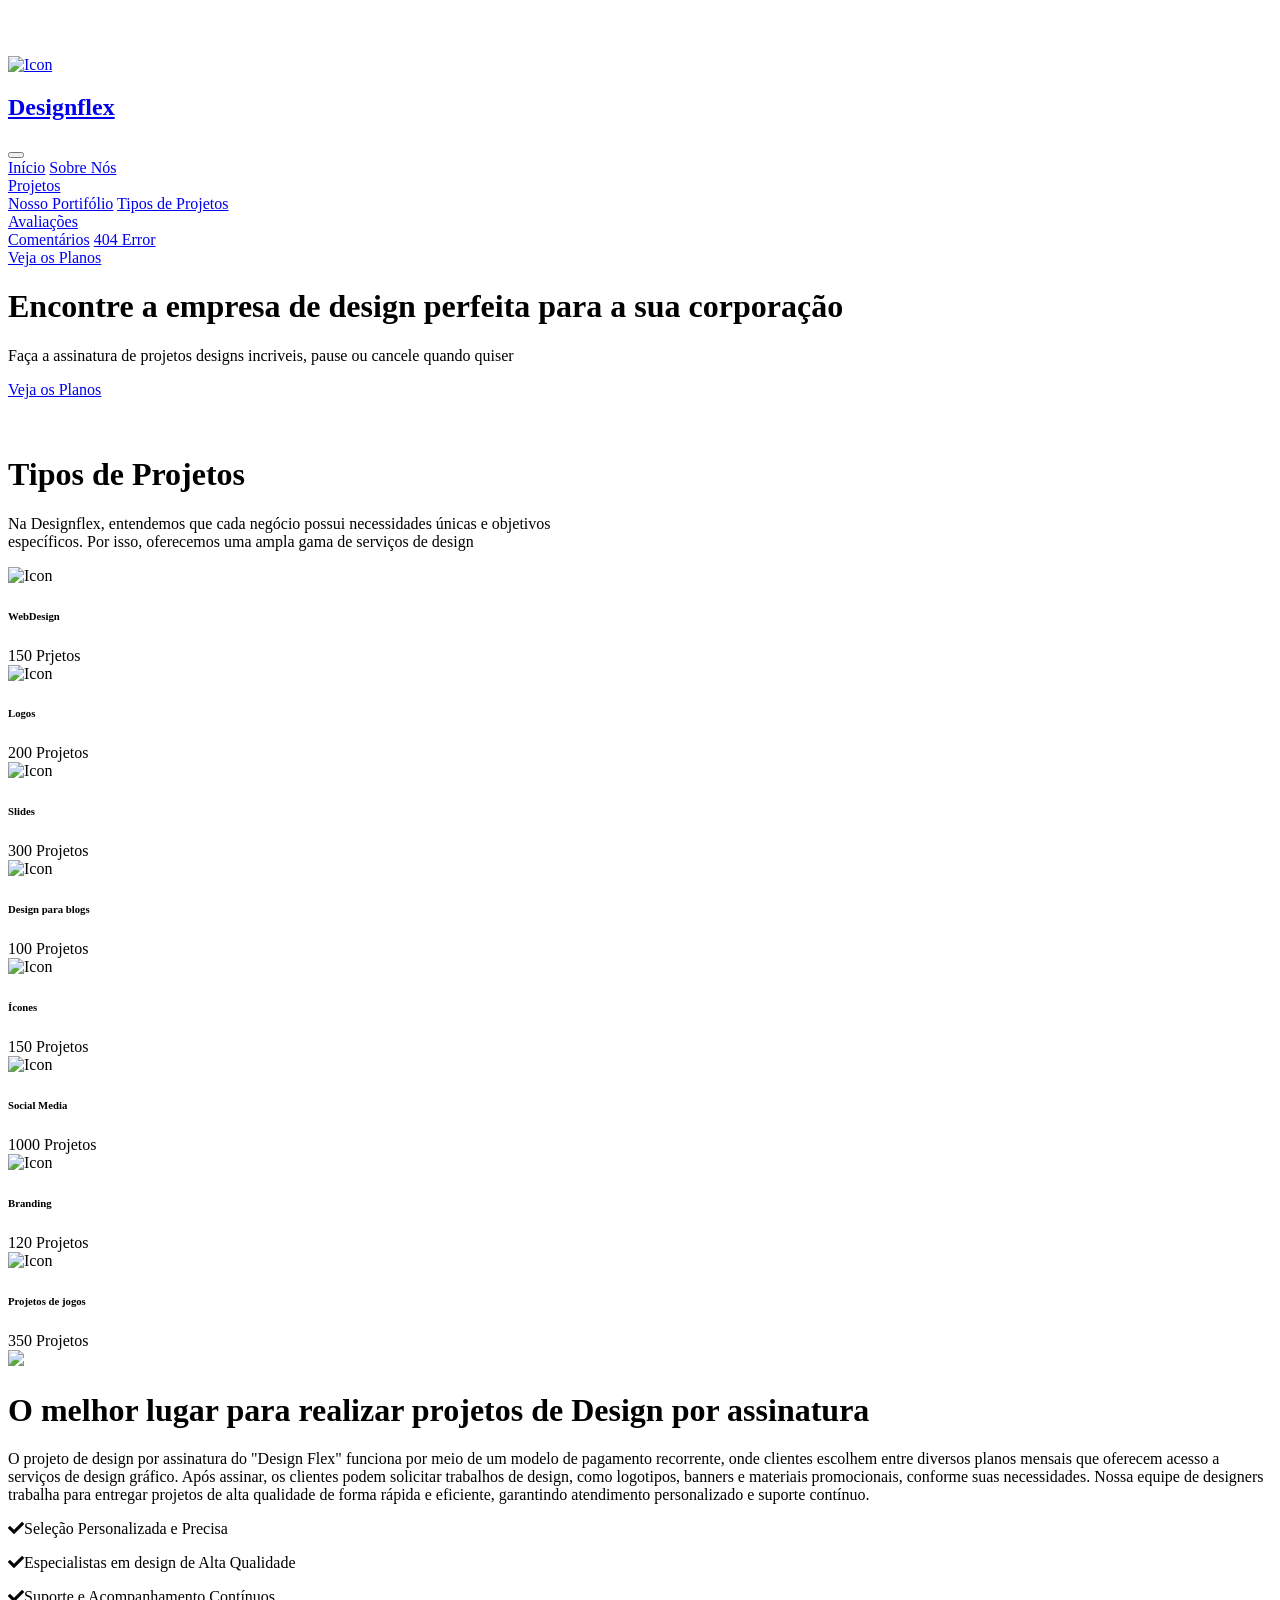
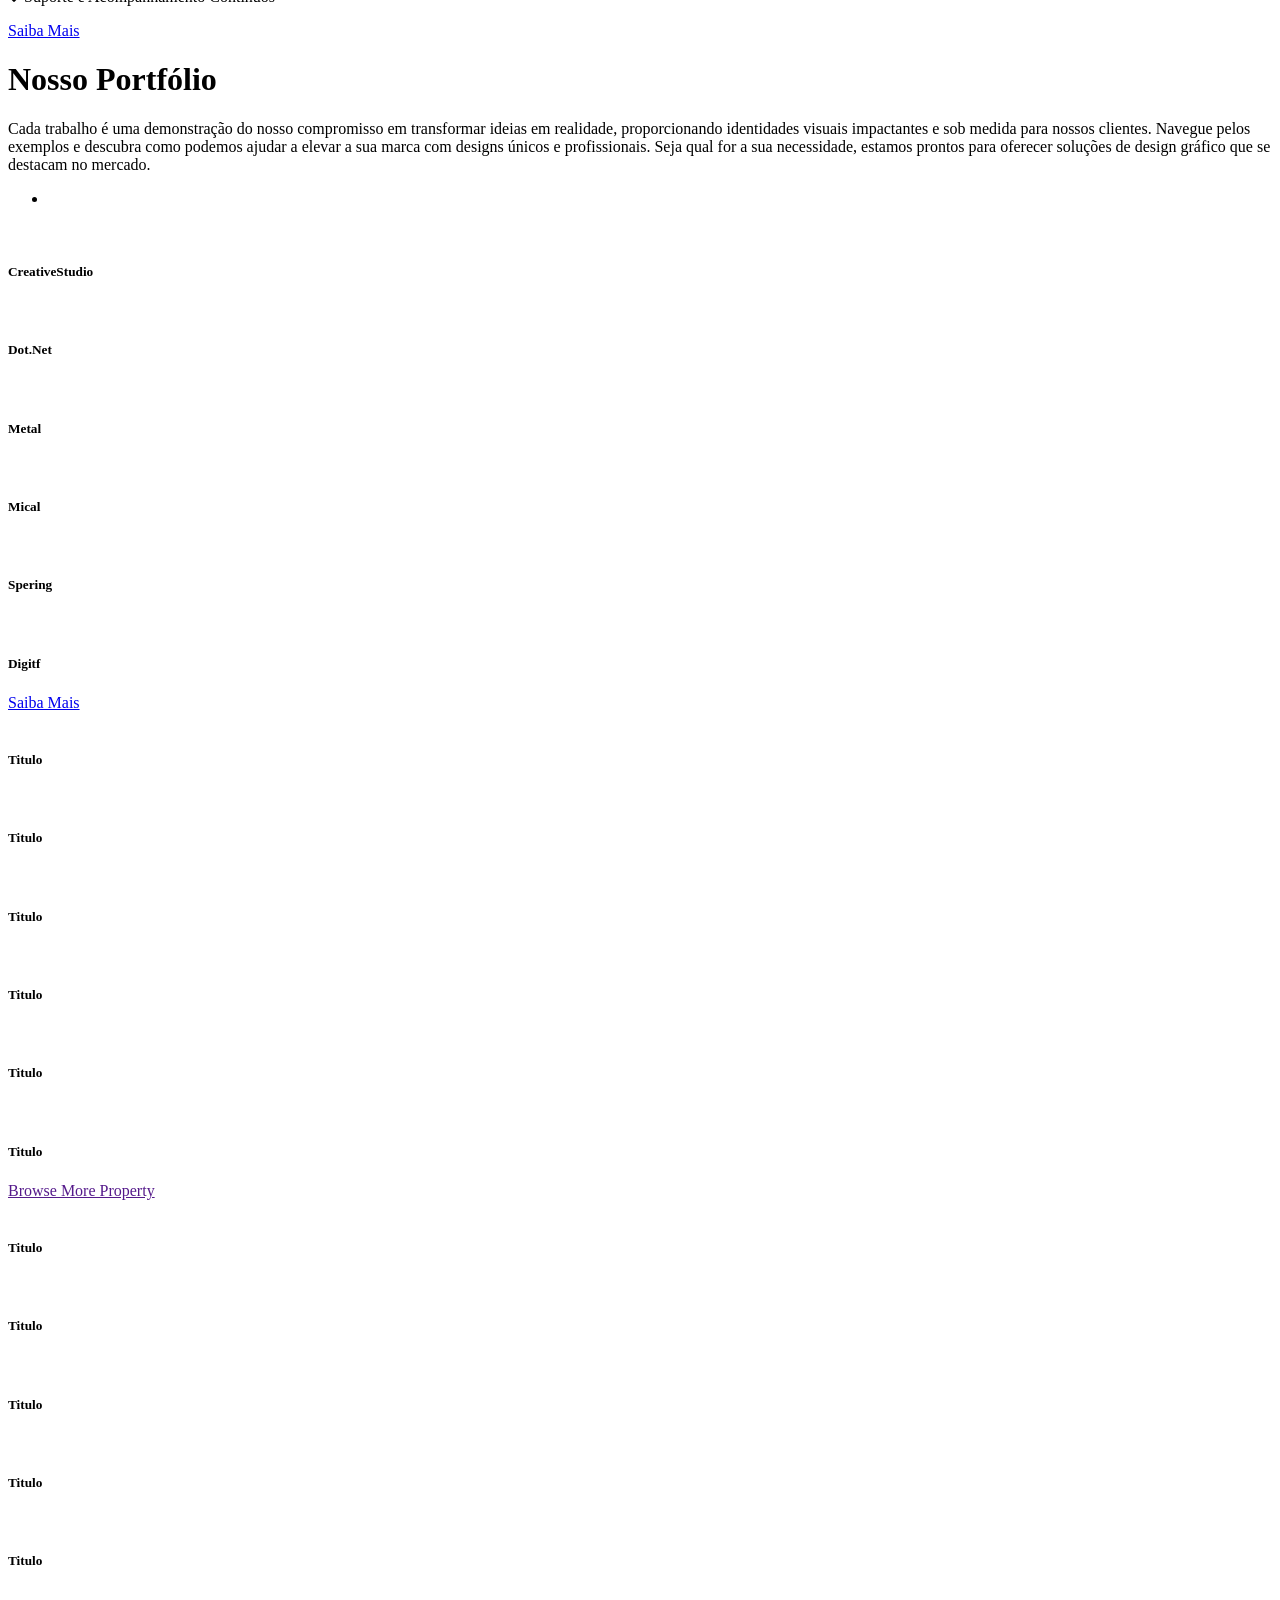
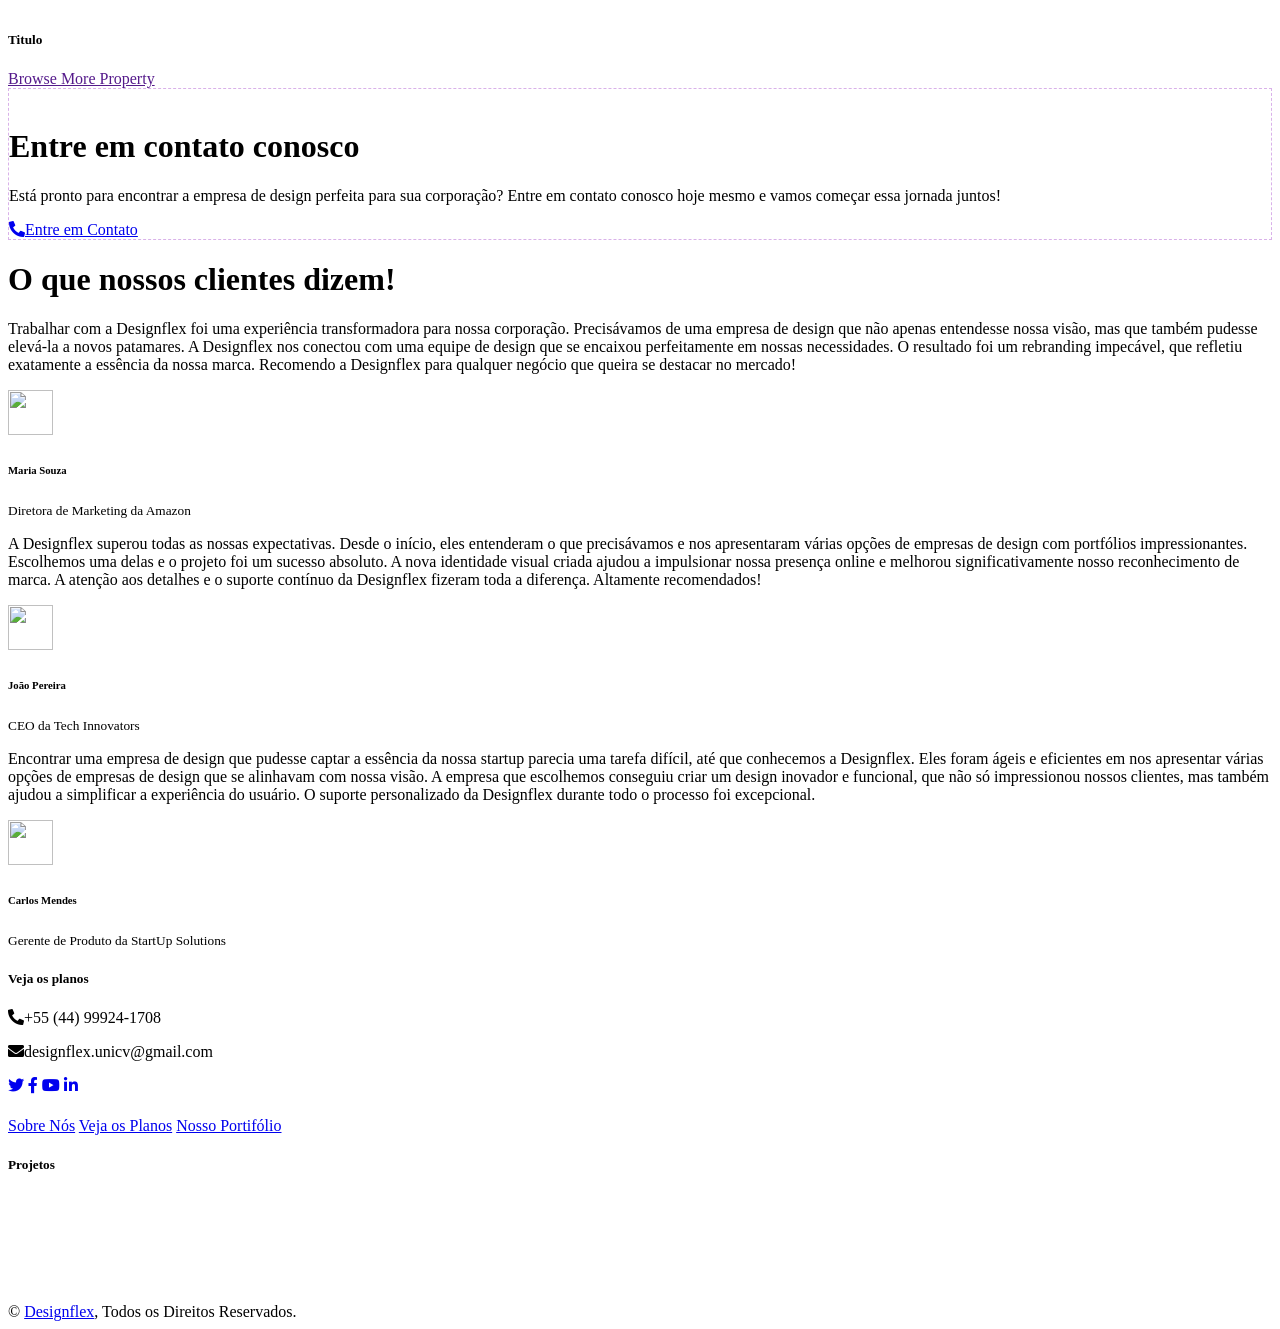
==== index.html @ c21e51aa "a" ====
<!DOCTYPE html>
<html lang="pt-br">

<head>
    <meta charset="utf-8">
    <title>Designflex</title>
    <meta content="width=device-width, initial-scale=1.0" name="viewport">
    <meta content="" name="keywords">
    <meta content="" name="description">

    <!-- Favicon -->
    <link href="img/icon-LogoMarca.png" rel="icon">

    <!-- Google Web Fonts -->
    <link rel="preconnect" href="https://fonts.googleapis.com">
<link rel="preconnect" href="https://fonts.gstatic.com" crossorigin>
<link href="https://fonts.googleapis.com/css2?family=Nunito+Sans:ital,opsz,wght@0,6..12,200..1000;1,6..12,200..1000&display=swap" rel="stylesheet">
    
    <!-- Icon Font Stylesheet -->
    <link href="https://cdnjs.cloudflare.com/ajax/libs/font-awesome/5.10.0/css/all.min.css" rel="stylesheet">
    <link href="https://cdn.jsdelivr.net/npm/bootstrap-icons@1.4.1/font/bootstrap-icons.css" rel="stylesheet">

    <!-- Libraries Stylesheet -->
    <link href="lib/animate/animate.min.css" rel="stylesheet">
    <link href="lib/owlcarousel/assets/owl.carousel.min.css" rel="stylesheet">

    <!-- Customized Bootstrap Stylesheet -->
    <link href="css/bootstrap.min.css" rel="stylesheet">

    <!-- Template Stylesheet -->
    <link href="css/style.css" rel="stylesheet">
</head>

<body>
    <div class="container-xxl bg-white p-0">
        <!-- Spinner Start -->
        <div id="spinner" class="show bg-white position-fixed translate-middle w-100 vh-100 top-50 start-50 d-flex align-items-center justify-content-center">
            <div class="spinner-border text-primary" style="width: 3rem; height: 3rem;" role="status">
                <span class="sr-only">Carregando...</span>
            </div>
        </div>
        <!-- Spinner End -->


        <!-- Navbar Start -->
        <div class="container-fluid nav-bar bg-transparent">
            <nav class="navbar navbar-expand-lg bg-white navbar-light py-0 px-4">
                <a href="index.html" class="navbar-brand d-flex align-items-center text-center">
                    <div class="icon p-2 me-2">
                        <img class="img-fluid" src="img/icon-LogoMarca.png" alt="Icon" style="width: 30px; height: 30px;">
                    </div>
                    <h1 class="m-0 text-primary">Designflex</h1>
                </a>
                <button type="button" class="navbar-toggler" data-bs-toggle="collapse" data-bs-target="#navbarCollapse">
                    <span class="navbar-toggler-icon"></span>
                </button>
                <div class="collapse navbar-collapse" id="navbarCollapse">
                    <div class="navbar-nav ms-auto">

                        <a href="index.html" class="nav-item nav-link active">Início</a>

                        <a href="about.html" class="nav-item nav-link">Sobre Nós</a>
                        <div class="nav-item dropdown">
                            <a href="#" class="nav-link dropdown-toggle" data-bs-toggle="dropdown">Projetos</a>
                            <div class="dropdown-menu rounded-0 m-0">

                                <a href="property-list.html" class="dropdown-item">Nosso Portifólio</a>
                                <a href="property-type.html" class="dropdown-item">Tipos de Projetos</a>
                               

                            </div>
                        </div>
                        <div class="nav-item dropdown">
                            <a href="#" class="nav-link dropdown-toggle" data-bs-toggle="dropdown">Avaliações</a>
                            <div class="dropdown-menu rounded-0 m-0">
                                <a href="testimonial.html" class="dropdown-item">Comentários</a>
                                <a href="404.html" class="dropdown-item">404 Error</a>
                            </div>
                        </div>
                    </div>
                    <a href="contact.html" class="btn btn-primary px-3 d-none d-lg-flex">Veja os Planos</a>
                </div>
            </nav>
        </div>
        <!-- Navbar End -->


        <!-- Header Start -->
        <div class="container-fluid header bg-white p-0">
            <div class="row g-0 align-items-center flex-column-reverse flex-md-row">
                <div class="col-md-6 p-5 mt-lg-5">
                    <h1 class="display-5 animated fadeIn mb-4">Encontre a <span class="text-primary">empresa de design perfeita</span> para a sua corporação</h1>

                    <p class="animated fadeIn mb-4 pb-2">Faça a assinatura de projetos designs incriveis, pause ou cancele quando quiser</p>
                    <a href="contact.html" class="btn btn-primary py-3 px-5 me-3 animated fadeIn">Veja os Planos</a>
                </div>
                <div class="col-md-6 animated fadeIn">
                    <div class="owl-carousel header-carousel">
                        <div class="owl-carousel-item">
                            <img class="img-fluid" src="img/carousel-1.jpg" alt="">
                        </div>
                        <div class="owl-carousel-item">
                            <img class="img-fluid" src="img/carousel-2.png" alt="">
                        </div>
                    </div>
                </div>
            </div>
        </div>
        <!-- Header End -->


        <!-- Search Start -->
    <!--
        <div class="container-fluid bg-primary mb-5 wow fadeIn" data-wow-delay="0.1s" style="padding: 35px;">
            <div class="container">
                <div class="row g-2">
                    <div class="col-md-10">
                        <div class="row g-2">
                            <div class="col-md-4">
                                <input type="text" class="form-control border-0 py-3" placeholder="Palavra Chave">
                            </div>
                            <div class="col-md-4">
                                <select class="form-select border-0 py-3">
                                    <option selected>Projetos</option>
                                    <option value="1">Mobile</option>
                                    <option value="2">Web</option>
                                    <option value="3">3D</option>
                                </select>
                            </div>
                            <div class="col-md-4">
                                <select class="form-select border-0 py-3">
                                    <option selected>Modelos de Design</option>
                                    <option value="1">Design Gráfico</option>
                                    <option value="2">Design de Produto</option>
                                    <option value="3">Design de Moda</option>
                                </select>
                            </div>
                        </div>
                    </div>
                    <div class="col-md-2">
                        <button class="btn btn-dark border-0 w-100 py-3">Pesquise</button>
                    </div>
                </div>
            </div>
        </div>
    -->
        <!-- Search End -->


        <!-- Category Start -->
        <div class="container-xxl py-5">
            <div class="container">
                <div class="text-center mx-auto mb-5 wow fadeInUp" data-wow-delay="0.1s" style="max-width: 600px;">
                    <h1 class="mb-3">Tipos de Projetos</h1>Na Designflex, entendemos que cada negócio possui necessidades únicas e objetivos específicos. Por isso, oferecemos uma ampla gama de serviços de design
                    <p></p>
                </div>
                <div class="row g-4">
                    <div class="col-lg-3 col-sm-6 wow fadeInUp" data-wow-delay="0.1s">
                        <a class="cat-item d-block bg-light text-center rounded p-3" >
                            <div class="rounded p-4">
                                <div class="icon mb-3">
                                    <img class="img-fluid" src="img/icon- Webflow.png" alt="Icon">
                                </div>
                                <h6>WebDesign</h6>
                                <span>150 Prjetos</span>
                            </div>
                        </a>
                    </div>
                    <div class="col-lg-3 col-sm-6 wow fadeInUp" data-wow-delay="0.3s">
                        <a class="cat-item d-block bg-light text-center rounded p-3" >
                            <div class="rounded p-4">
                                <div class="icon mb-3">
                                    <img class="img-fluid" src="img/icon-Logo.png" alt="Icon">
                                </div>
                                <h6>Logos</h6>
                                <span>200 Projetos</span>
                            </div>
                        </a>
                    </div>
                    <div class="col-lg-3 col-sm-6 wow fadeInUp" data-wow-delay="0.5s">
                        <a class="cat-item d-block bg-light text-center rounded p-3" >
                            <div class="rounded p-4">
                                <div class="icon mb-3">
                                    <img class="img-fluid" src="img/icon-Slide Decks.png" alt="Icon">
                                </div>
                                <h6>Slides</h6>
                                <span>300 Projetos</span>
                            </div>
                        </a>
                    </div>
                    <div class="col-lg-3 col-sm-6 wow fadeInUp" data-wow-delay="0.7s">
                        <a class="cat-item d-block bg-light text-center rounded p-3" >
                            <div class="rounded p-4">
                                <div class="icon mb-3">
                                    <img class="img-fluid" src="img/icon-Blog Graphic.png" alt="Icon">
                                </div>
                                <h6><B>Design para blogs</B></h6>
                                <span>100 Projetos</span>
                            </div>
                        </a>
                    </div>
                    <div class="col-lg-3 col-sm-6 wow fadeInUp" data-wow-delay="0.1s">
                        <a class="cat-item d-block bg-light text-center rounded p-3" >
                            <div class="rounded p-4">
                                <div class="icon mb-3">
                                    <img class="img-fluid" src="img/icon- Icons.png" alt="Icon">
                                </div>
                                <h6>Ícones</h6>
                                <span>150 Projetos</span>
                            </div>
                        </a>
                    </div>
                    <div class="col-lg-3 col-sm-6 wow fadeInUp" data-wow-delay="0.3s">
                        <a class="cat-item d-block bg-light text-center rounded p-3" >
                            <div class="rounded p-4">
                                <div class="icon mb-3">
                                    <img class="img-fluid" src="img/icon-Social Media.png" alt="Icon">
                                </div>
                                <h6>Social Media</h6>
                                <span>1000 Projetos</span>
                            </div>
                        </a>
                    </div>
                    <div class="col-lg-3 col-sm-6 wow fadeInUp" data-wow-delay="0.5s">
                        <a class="cat-item d-block bg-light text-center rounded p-3" >
                            <div class="rounded p-4">
                                <div class="icon mb-3">
                                    <img class="img-fluid" src="img/icon-Branding.png" alt="Icon">
                                </div>
                                <h6>Branding</h6>
                                <span>120 Projetos</span>
                            </div>
                        </a>
                    </div>
                    <div class="col-lg-3 col-sm-6 wow fadeInUp" data-wow-delay="0.7s">
                        <a class="cat-item d-block bg-light text-center rounded p-3" >
                            <div class="rounded p-4">
                                <div class="icon mb-3">
                                    <img class="img-fluid" src="img/icon-Game Projects.png" alt="Icon">
                                </div>
                                <h6>Projetos de jogos</h6>
                                <span>350 Projetos</span>
                            </div>
                        </a>
                    </div>
                </div>
            </div>
        </div>
        <!-- Category End -->


        <!-- About Start -->
        <div class="container-xxl py-5">
            <div class="container">
                <div class="row g-5 align-items-center">
                    <div class="col-lg-6 wow fadeIn" data-wow-delay="0.1s">
                        <div class="about-img position-relative overflow-hidden p-5 pe-0">
                            <img class="img-fluid w-100" src="img/Body01.jpg">
                        </div>
                    </div>
                    <div class="col-lg-6 wow fadeIn" data-wow-delay="0.5s">
                        <h1 class="mb-4">O melhor lugar para realizar projetos de Design por assinatura</h1>
                        <p class="mb-4">O projeto de design por assinatura do "Design Flex" funciona por meio de um modelo de pagamento recorrente, onde clientes escolhem entre diversos planos mensais que oferecem acesso a serviços de design gráfico. Após assinar, os clientes podem solicitar trabalhos de design, como logotipos, banners e materiais promocionais, conforme suas necessidades. Nossa equipe de designers trabalha para entregar projetos de alta qualidade de forma rápida e eficiente, garantindo atendimento personalizado e suporte contínuo.</p>
                        <p><i class="fa fa-check text-primary me-3"></i>Seleção Personalizada e Precisa</p>
                        <p><i class="fa fa-check text-primary me-3"></i>Especialistas em design de Alta Qualidade</p>
                        <p><i class="fa fa-check text-primary me-3"></i>Suporte e Acompanhamento Contínuos</p>
                        <a class="btn btn-primary py-3 px-5 mt-3" href="about.html">Saiba Mais</a>
                    </div>
                </div>
            </div>
        </div>
        <!-- About End -->


        <!-- Property List Start -->
        <div class="container-xxl py-5">
            <div class="container">
                <div class="row g-0 gx-5 align-items-end">
                    <div class="col-lg-6">
                        <div class="text-start mx-auto mb-5 wow slideInLeft" data-wow-delay="0.1s">
                            <h1 class="mb-3">Nosso Portfólio</h1>
                            <p>Cada trabalho é uma demonstração do nosso compromisso em transformar ideias em realidade, proporcionando identidades visuais impactantes e sob medida para nossos clientes. Navegue pelos exemplos e descubra como podemos ajudar a elevar a sua marca com designs únicos e profissionais. Seja qual for a sua necessidade, estamos prontos para oferecer soluções de design gráfico que se destacam no mercado.</p>
                        </div>
                    </div>
                    <div class="col-lg-6 text-start text-lg-end wow slideInRight" data-wow-delay="0.1s">
                        <ul class="nav nav-pills d-inline-flex justify-content-end mb-5">
                            <li class="nav-item me-2">
                            </li>
                        </ul>
                    </div>
                </div>
                <div class="tab-content">
                    <div id="tab-1" class="tab-pane fade show p-0 active">
                        <div class="row g-4">
                            <div class="col-lg-4 col-md-6 wow fadeInUp" data-wow-delay="0.1s">
                                <div class="property-item rounded overflow-hidden">
                                    <div class="position-relative overflow-hidden">
                                        <a href="indexCreativeStudio.html" target="_blank"><img class="img-fluid" src="img/Projeto-1.jpg" alt=""></a>
                                        
                                        
                                    </div>
                                    <div class="p-4 pb-0">
                                        <h5 class="text-primary mb-3">CreativeStudio</h5>

                                       
                                    </div>
                                    
                                </div>
                            </div>
                            <div class="col-lg-4 col-md-6 wow fadeInUp" data-wow-delay="0.3s">
                                <div class="property-item rounded overflow-hidden">
                                    <div class="position-relative overflow-hidden">
                                        <a href="indexDotNet.html" target="_blank"><img class="img-fluid" src="img/Projeto-2.jpg" alt=""></a>
                                        
                                        
                                    </div>
                                    <div class="p-4 pb-0">
                                        <h5 class="text-primary mb-3">Dot.Net</h5>

                                       
                                    </div>
                                    
                                </div>
                            </div>
                            <div class="col-lg-4 col-md-6 wow fadeInUp" data-wow-delay="0.5s">
                                <div class="property-item rounded overflow-hidden">
                                    <div class="position-relative overflow-hidden">
                                        <a href="indexMetal.html" target="_blank"><img class="img-fluid" src="img/Projeto-3.jpg" alt=""></a>
                                       

                                    </div>
                                    <div class="p-4 pb-0">
                                        <h5 class="text-primary mb-3"target="_blank">Metal</h5>
                                        
                                    </div>
                                    
                                </div>
                            </div>
                            <div class="col-lg-4 col-md-6 wow fadeInUp" data-wow-delay="0.1s">
                                <div class="property-item rounded overflow-hidden">
                                    <div class="position-relative overflow-hidden">

                                        <a href="indexMical.html" target="_blank"><img class="img-fluid" src="img/Projeto-4.jpg" alt=""></a>
                                       
                                      

                                    </div>
                                    <div class="p-4 pb-0">
                                        <h5 class="text-primary mb-3">Mical</h5>
                                        
                                    </div>
                                    
                                </div>
                            </div>
                            <div class="col-lg-4 col-md-6 wow fadeInUp" data-wow-delay="0.3s">
                                <div class="property-item rounded overflow-hidden">
                                    <div class="position-relative overflow-hidden">
                                        <a href="indexSpering.html" target="_blank"><img class="img-fluid" src="img/Projeto-5.jpg" alt=""></a>
                                       
                                       
                                    </div>
                                    <div class="p-4 pb-0">
                                        <h5 class="text-primary mb-3">Spering</h5>
                                       
                                    </div>
                                    
                                </div>
                            </div>
                            <div class="col-lg-4 col-md-6 wow fadeInUp" data-wow-delay="0.5s">
                                <div class="property-item rounded overflow-hidden">
                                    <div class="position-relative overflow-hidden">
                                        <!--Se não usar esse depois eu troco-->
                                        <a href="indexDigitf.html" target="_blank"><img class="img-fluid" src="img/digitif.png" alt=""></a>
                                       
                                        

                                    </div>
                                    <div class="p-4 pb-0">
                                        <h5 class="text-primary mb-3">Digitf</h5>
                                        
                                    </div>
                                    
                                </div>
                            </div>
                            <div class="col-12 text-center wow fadeInUp" data-wow-delay="0.1s">
                                <a class="btn btn-primary py-3 px-5" href="property-list.html">Saiba Mais</a>
                            </div>
                        </div>
                    </div>
                    <div id="tab-2" class="tab-pane fade show p-0">
                        <div class="row g-4">
                            <div class="col-lg-4 col-md-6">
                                <div class="property-item rounded overflow-hidden">
                                    <div class="position-relative overflow-hidden">

                                        <a href=""><img class="img-fluid" src="img/Projeto-1.jpg" alt=""></a>
                                        
                                    </div>
                                    <div class="p-4 pb-0">
                                        <h5 class="text-primary mb-3">Titulo</h5>
                                        
                                    </div>
                                    
                                </div>
                            </div>
                            <div class="col-lg-4 col-md-6">
                                <div class="property-item rounded overflow-hidden">
                                    <div class="position-relative overflow-hidden">
                                        <a href=""><img class="img-fluid" src="img/Projeto-2.jpg" alt=""></a>
                                        
                                       
                                    </div>
                                    <div class="p-4 pb-0">
                                        <h5 class="text-primary mb-3">Titulo</h5>
                                        
                                    </div>
                                    
                                </div>
                            </div>
                            <div class="col-lg-4 col-md-6">
                                <div class="property-item rounded overflow-hidden">
                                    <div class="position-relative overflow-hidden">

                                        <a href=""><img class="img-fluid" src="img/Projeto-3.jpg" alt=""></a>
                                       
                                       

                                    </div>
                                    <div class="p-4 pb-0">
                                        <h5 class="text-primary mb-3">Titulo</h5>
                                        
                                    </div>
                                    
                                </div>
                            </div>
                            <div class="col-lg-4 col-md-6">
                                <div class="property-item rounded overflow-hidden">
                                    <div class="position-relative overflow-hidden">

                                        <a href=""><img class="img-fluid" src="img/Projeto-4.jpg" alt=""></a>
                                       
                                        

                                    </div>
                                    <div class="p-4 pb-0">
                                        <h5 class="text-primary mb-3">Titulo</h5>
                                        
                                    </div>
                                    
                                </div>
                            </div>
                            <div class="col-lg-4 col-md-6">
                                <div class="property-item rounded overflow-hidden">
                                    <div class="position-relative overflow-hidden">
                                        <a href=""><img class="img-fluid" src="img/Projeto-5.jpg" alt=""></a>
                                        
                                       
                                    </div>
                                    <div class="p-4 pb-0">
                                        <h5 class="text-primary mb-3">Titulo</h5>
                                        
                                    </div>
                                    
                                </div>
                            </div>
                            <div class="col-lg-4 col-md-6">
                                <div class="property-item rounded overflow-hidden">
                                    <div class="position-relative overflow-hidden">

                                        <a href=""><img class="img-fluid" src="img/Projeto-6.png" alt=""></a>
                                     
                                       

                                    </div>
                                    <div class="p-4 pb-0">
                                        <h5 class="text-primary mb-3">Titulo</h5>
                                        
                                    </div>
                                    
                                </div>
                            </div>
                            <div class="col-12 text-center">
                                <a class="btn btn-primary py-3 px-5" href="">Browse More Property</a>
                            </div>
                        </div>
                    </div>
                    <div id="tab-3" class="tab-pane fade show p-0">
                        <div class="row g-4">
                            <div class="col-lg-4 col-md-6">
                                <div class="property-item rounded overflow-hidden">
                                    <div class="position-relative overflow-hidden">

                                        <a href=""><img class="img-fluid" src="img/Projeto-1.jpg" alt=""></a>
                                        
                                      

                                    </div>
                                    <div class="p-4 pb-0">
                                        <h5 class="text-primary mb-3">Titulo</h5>
                                       
                                    </div>
                                   
                                </div>
                            </div>
                            <div class="col-lg-4 col-md-6">
                                <div class="property-item rounded overflow-hidden">
                                    <div class="position-relative overflow-hidden">
                                        <a href=""><img class="img-fluid" src="img/Projeto-2.jpg" alt=""></a>
                                        
                                        
                                    </div>
                                    <div class="p-4 pb-0">
                                        <h5 class="text-primary mb-3">Titulo</h5>
                                        
                                    </div>
                                    
                                </div>
                            </div>
                            <div class="col-lg-4 col-md-6">
                                <div class="property-item rounded overflow-hidden">
                                    <div class="position-relative overflow-hidden">

                                        <a href=""><img class="img-fluid" src="img/Projeto-3.jpg" alt=""></a>
                                        
                                        

                                    </div>
                                    <div class="p-4 pb-0">
                                        <h5 class="text-primary mb-3">Titulo</h5>
                                        
                                    </div>
                                    
                                </div>
                            </div>
                            <div class="col-lg-4 col-md-6">
                                <div class="property-item rounded overflow-hidden">
                                    <div class="position-relative overflow-hidden">

                                        <a href=""><img class="img-fluid" src="img/Projeto-4.jpg" alt=""></a>
                                       
                                        

                                    </div>
                                    <div class="p-4 pb-0">
                                        <h5 class="text-primary mb-3">Titulo</h5>
                                        
                                    </div>
                                    
                                </div>
                            </div>
                            <div class="col-lg-4 col-md-6">
                                <div class="property-item rounded overflow-hidden">
                                    <div class="position-relative overflow-hidden">
                                        <a href=""><img class="img-fluid" src="img/Projeto-5.jpg" alt=""></a>
                                        
                                       
                                    </div>
                                    <div class="p-4 pb-0">
                                        <h5 class="text-primary mb-3">Titulo</h5>
                                        
                                    </div>
                                    
                                </div>
                            </div>
                            <div class="col-lg-4 col-md-6">
                                <div class="property-item rounded overflow-hidden">
                                    <div class="position-relative overflow-hidden">

                                        <a href=""><img class="img-fluid" src="img/Projeto-6.png" alt=""></a>
                                       
                                       

                                    </div>
                                    <div class="p-4 pb-0">
                                        <h5 class="text-primary mb-3">Titulo</h5>
                                      
                                    </div>
                                    
                                </div>
                            </div>
                            <div class="col-12 text-center">
                                <a class="btn btn-primary py-3 px-5" href="">Browse More Property</a>
                            </div>
                        </div>
                    </div>
                </div>
            </div>
        </div>
        <!-- Property List End -->


        <!-- Call to Action Start -->
        <div class="container-xxl py-5">
            <div class="container">
                <div class="bg-light rounded p-3">
                    <div class="bg-white rounded p-4" style="border: 1px dashed rgba(132, 0, 185, 0.3)">
                        <div class="row g-5 align-items-center">
                            <div class="col-lg-6 wow fadeIn" data-wow-delay="0.1s">
                                <img class="img-fluid rounded w-100" src="img/CONTATO.png" alt="">
                            </div>
                            <div class="col-lg-6 wow fadeIn" data-wow-delay="0.5s">
                                <div class="mb-4">
                                    <h1 class="mb-3">Entre em contato conosco</h1>
                                    <p>Está pronto para encontrar a empresa de design perfeita para sua corporação? Entre em contato conosco hoje mesmo e vamos começar essa jornada juntos!</p>
                                </div>
                                <a href="contact.html" class="btn btn-primary py-3 px-4 me-2"><i class="fa fa-phone-alt me-2"></i>Entre em Contato</a>
                            </div>
                        </div>
                    </div>
                </div>
            </div>
        </div>
        <!-- Call to Action End -->


        <!-- Team Start -->
       

        <!-- Testimonial Start -->
        <div class="container-xxl py-5">
            <div class="container">
                <div class="text-center mx-auto mb-5 wow fadeInUp" data-wow-delay="0.1s" style="max-width: 600px;">
                    <h1 class="mb-3">O que nossos clientes dizem!</h1>
                    <p></p>
                </div>
                <div class="owl-carousel testimonial-carousel wow fadeInUp" data-wow-delay="0.1s">
                    <div class="testimonial-item bg-light rounded p-3">
                        <div class="bg-white border rounded p-4">
                            <p>Trabalhar com a Designflex foi uma experiência transformadora para nossa corporação. Precisávamos de uma empresa de design que não apenas entendesse nossa visão, mas que também pudesse elevá-la a novos patamares. A Designflex nos conectou com uma equipe de design que se encaixou perfeitamente em nossas necessidades. O resultado foi um rebranding impecável, que refletiu exatamente a essência da nossa marca. Recomendo a Designflex para qualquer negócio que queira se destacar no mercado!</p>
                            <div class="d-flex align-items-center">
                                <img class="img-fluid flex-shrink-0 rounded" src="img/testimonial-1.jpg" style="width: 45px; height: 45px;">
                                <div class="ps-3">
                                    <h6 class="fw-bold mb-1">Maria Souza</h6>
                                    <small>Diretora de Marketing da Amazon</small>
                                </div>
                            </div>
                        </div>
                    </div>
                    <div class="testimonial-item bg-light rounded p-3">
                        <div class="bg-white border rounded p-4">
                            <p>A Designflex superou todas as nossas expectativas. Desde o início, eles entenderam o que precisávamos e nos apresentaram várias opções de empresas de design com portfólios impressionantes. Escolhemos uma delas e o projeto foi um sucesso absoluto. A nova identidade visual criada ajudou a impulsionar nossa presença online e melhorou significativamente nosso reconhecimento de marca. A atenção aos detalhes e o suporte contínuo da Designflex fizeram toda a diferença. Altamente recomendados!</p>
                            <div class="d-flex align-items-center">
                                <img class="img-fluid flex-shrink-0 rounded" src="img/testimonial-2.jpg" style="width: 45px; height: 45px;">
                                <div class="ps-3">
                                    <h6 class="fw-bold mb-1">João Pereira</h6>
                                    <small>CEO da Tech Innovators</small>
                                </div>
                            </div>
                        </div>
                    </div>
                    <div class="testimonial-item bg-light rounded p-3">
                        <div class="bg-white border rounded p-4">
                            <p>Encontrar uma empresa de design que pudesse captar a essência da nossa startup parecia uma tarefa difícil, até que conhecemos a Designflex. Eles foram ágeis e eficientes em nos apresentar várias opções de empresas de design que se alinhavam com nossa visão. A empresa que escolhemos conseguiu criar um design inovador e funcional, que não só impressionou nossos clientes, mas também ajudou a simplificar a experiência do usuário. O suporte personalizado da Designflex durante todo o processo foi excepcional.</p>
                            <div class="d-flex align-items-center">
                                <img class="img-fluid flex-shrink-0 rounded" src="img/testimonial-3.jpg" style="width: 45px; height: 45px;">
                                <div class="ps-3">
                                    <h6 class="fw-bold mb-1">Carlos Mendes</h6>
                                    <small>Gerente de Produto da StartUp Solutions</small>
                                </div>
                            </div>
                        </div>
                    </div>
                </div>
            </div>
        </div>
        <!-- Testimonial End -->
        

        <!-- Footer Start -->
        <div class="container-fluid bg-dark text-white-50 footer pt-5 mt-5 wow fadeIn" data-wow-delay="0.1s">
            <div class="container py-5">
                <div class="row g-5">
                    <div class="col-lg-3 col-md-6">
                        <h5 class="text-white mb-4">Veja os planos</h5>
                    
                        <p class="mb-2"><i class="fa fa-phone-alt me-3"></i>+55 (44) 99924-1708</p>
                        <p class="mb-2"><i class="fa fa-envelope me-3"></i>designflex.unicv@gmail.com</p>
                        <div class="d-flex pt-2">
                            <a class="btn btn-outline-light btn-social" href="https://x.com/"><i class="fab fa-twitter"></i></a>
                            <a class="btn btn-outline-light btn-social" href="https://www.facebook.com/"><i class="fab fa-facebook-f"></i></a>
                            <a class="btn btn-outline-light btn-social" href="https://www.youtube.com/"><i class="fab fa-youtube"></i></a>
                            <a class="btn btn-outline-light btn-social" href="https://br.linkedin.com/"><i class="fab fa-linkedin-in"></i></a>
                        </div>
                    </div>
                    <div class="col-lg-3 col-md-6">

                        <h5 class="text-white mb-4"></h5>
                        <a class="btn btn-link text-white-50" href="about.html">Sobre Nós</a>
                        <a class="btn btn-link text-white-50" href="contact.html">Veja os Planos</a>
                        <a class="btn btn-link text-white-50" href="property-list.html">Nosso Portifólio</a>
                    </div>
                    <div class="col-lg-3 col-md-6">
                        <h5 class="text-white mb-4">Projetos</h5>
                        <div class="row g-2 pt-2">
                            <div class="col-4">
                                <img class="img-fluid rounded bg-light p-1" src="img/Projeto-1.jpg" alt="">
                            </div>
                            <div class="col-4">
                                <img class="img-fluid rounded bg-light p-1" src="img/Projeto-2.jpg" alt="">
                            </div>
                            <div class="col-4">
                                <img class="img-fluid rounded bg-light p-1" src="img/Projeto-3.jpg" alt="">
                            </div>
                            <div class="col-4">
                                <img class="img-fluid rounded bg-light p-1" src="img/Projeto-4.jpg" alt="">
                            </div>
                            <div class="col-4">
                                <img class="img-fluid rounded bg-light p-1" src="img/Projeto-5.jpg" alt="">
                            </div>
                            <div class="col-4">
                                <img class="img-fluid rounded bg-light p-1" src="img/digitif.png" alt="">
                            </div>
                        </div>
                    </div>
                    <div class="col-lg-3 col-md-6">
                       
                        
                       
                    </div>
                </div>
            </div>
            <div class="container">
                <div class="copyright">
                    <div class="row">
                        <div class="col-md-6 text-center text-md-start mb-3 mb-md-0">
                            &copy; <a class="border-bottom" href="index.html">Designflex</a>, Todos os Direitos Reservados. 
							
							<!--/*** This template is free as long as you keep the footer author’s credit link/attribution link/backlink. If you'd like to use the template without the footer author’s credit link/attribution link/backlink, you can purchase the Credit Removal License from "https://htmlcodex.com/credit-removal". Thank you for your support. ***/-->
							 <a class="border-bottom" href="https://htmlcodex.com"></a>
                        </div>
                        <div class="col-md-6 text-center text-md-end">
                            <div class="footer-menu">

                                
                                
                            </div>
                        </div>
                    </div>
                </div>
            </div>
        </div>
        <!-- Footer End -->


        <!-- Back to Top -->
        
    </div>

    <!-- JavaScript Libraries -->
    <script src="https://code.jquery.com/jquery-3.4.1.min.js"></script>
    <script src="https://cdn.jsdelivr.net/npm/bootstrap@5.0.0/dist/js/bootstrap.bundle.min.js"></script>
    <script src="lib/wow/wow.min.js"></script>
    <script src="lib/easing/easing.min.js"></script>
    <script src="lib/waypoints/waypoints.min.js"></script>
    <script src="lib/owlcarousel/owl.carousel.min.js"></script>

    <!-- Template Javascript -->
    <script src="js/main.js"></script>
</body>

</html>
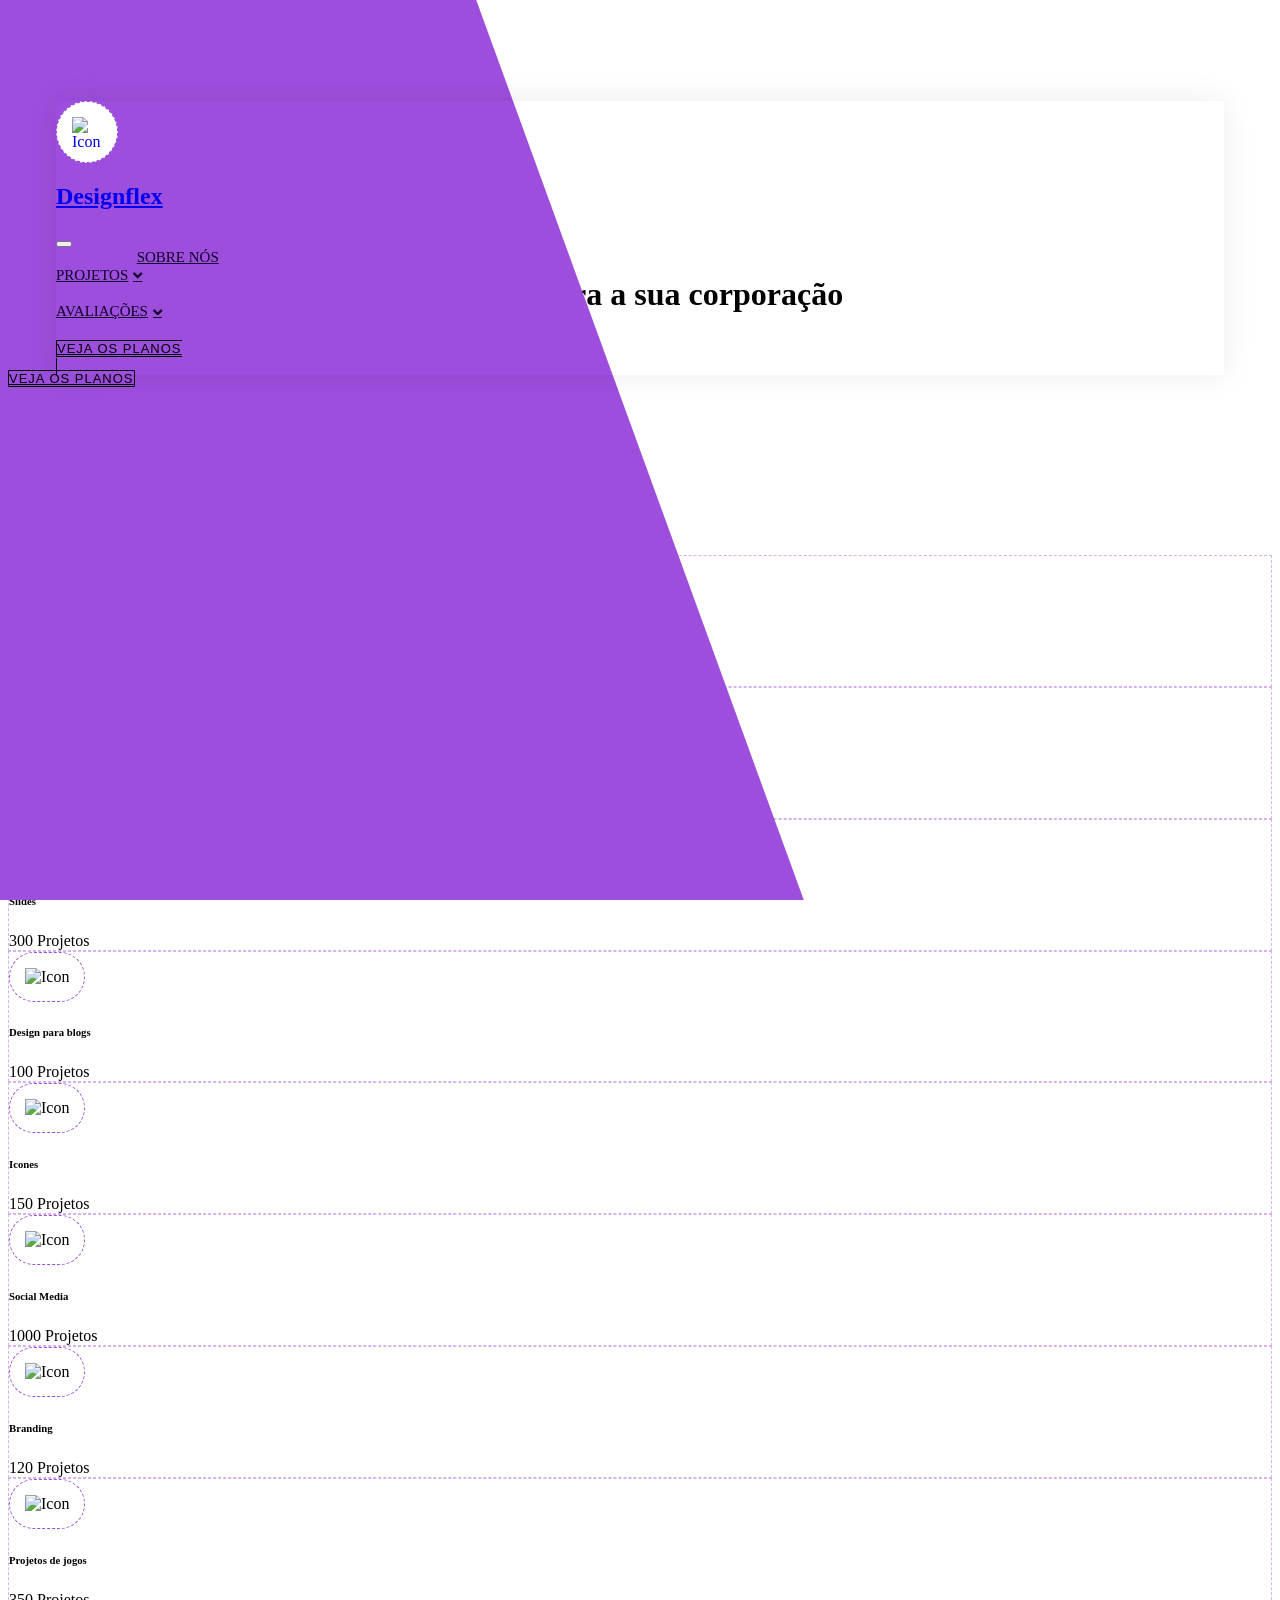
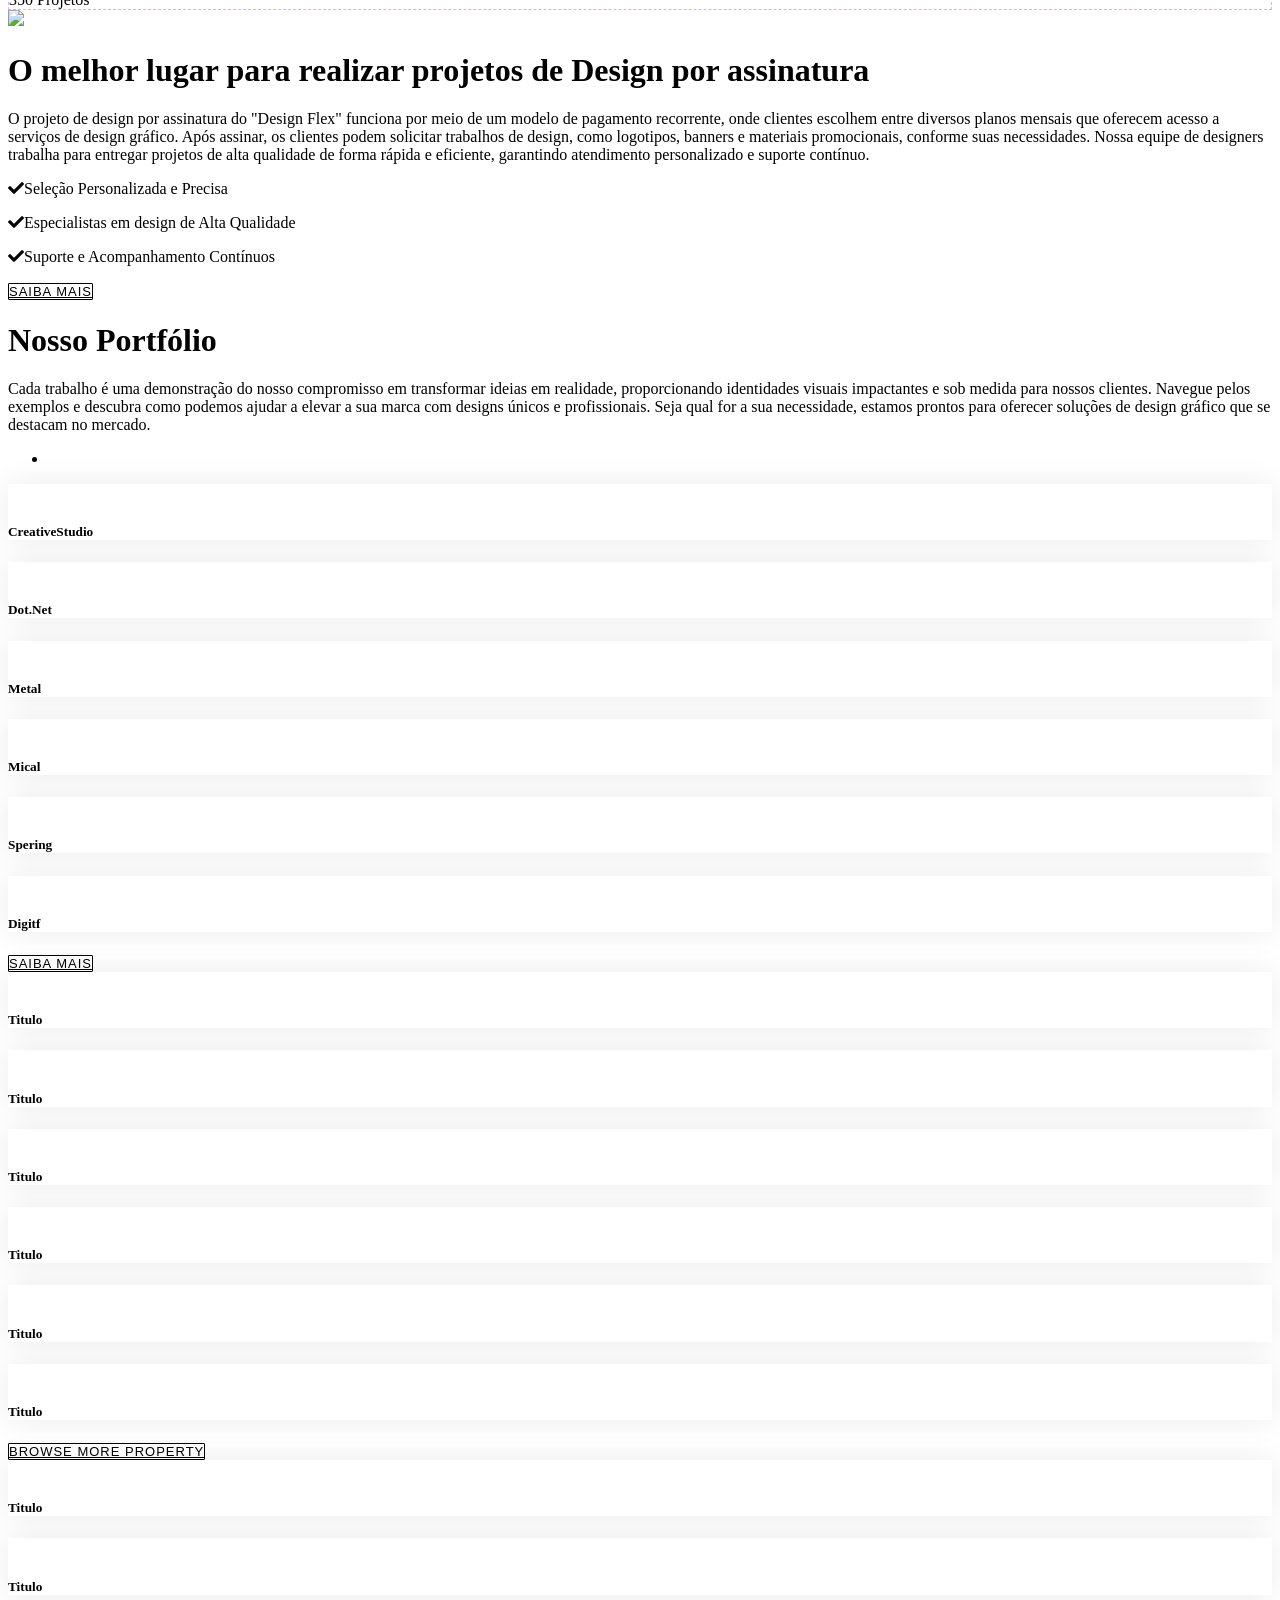
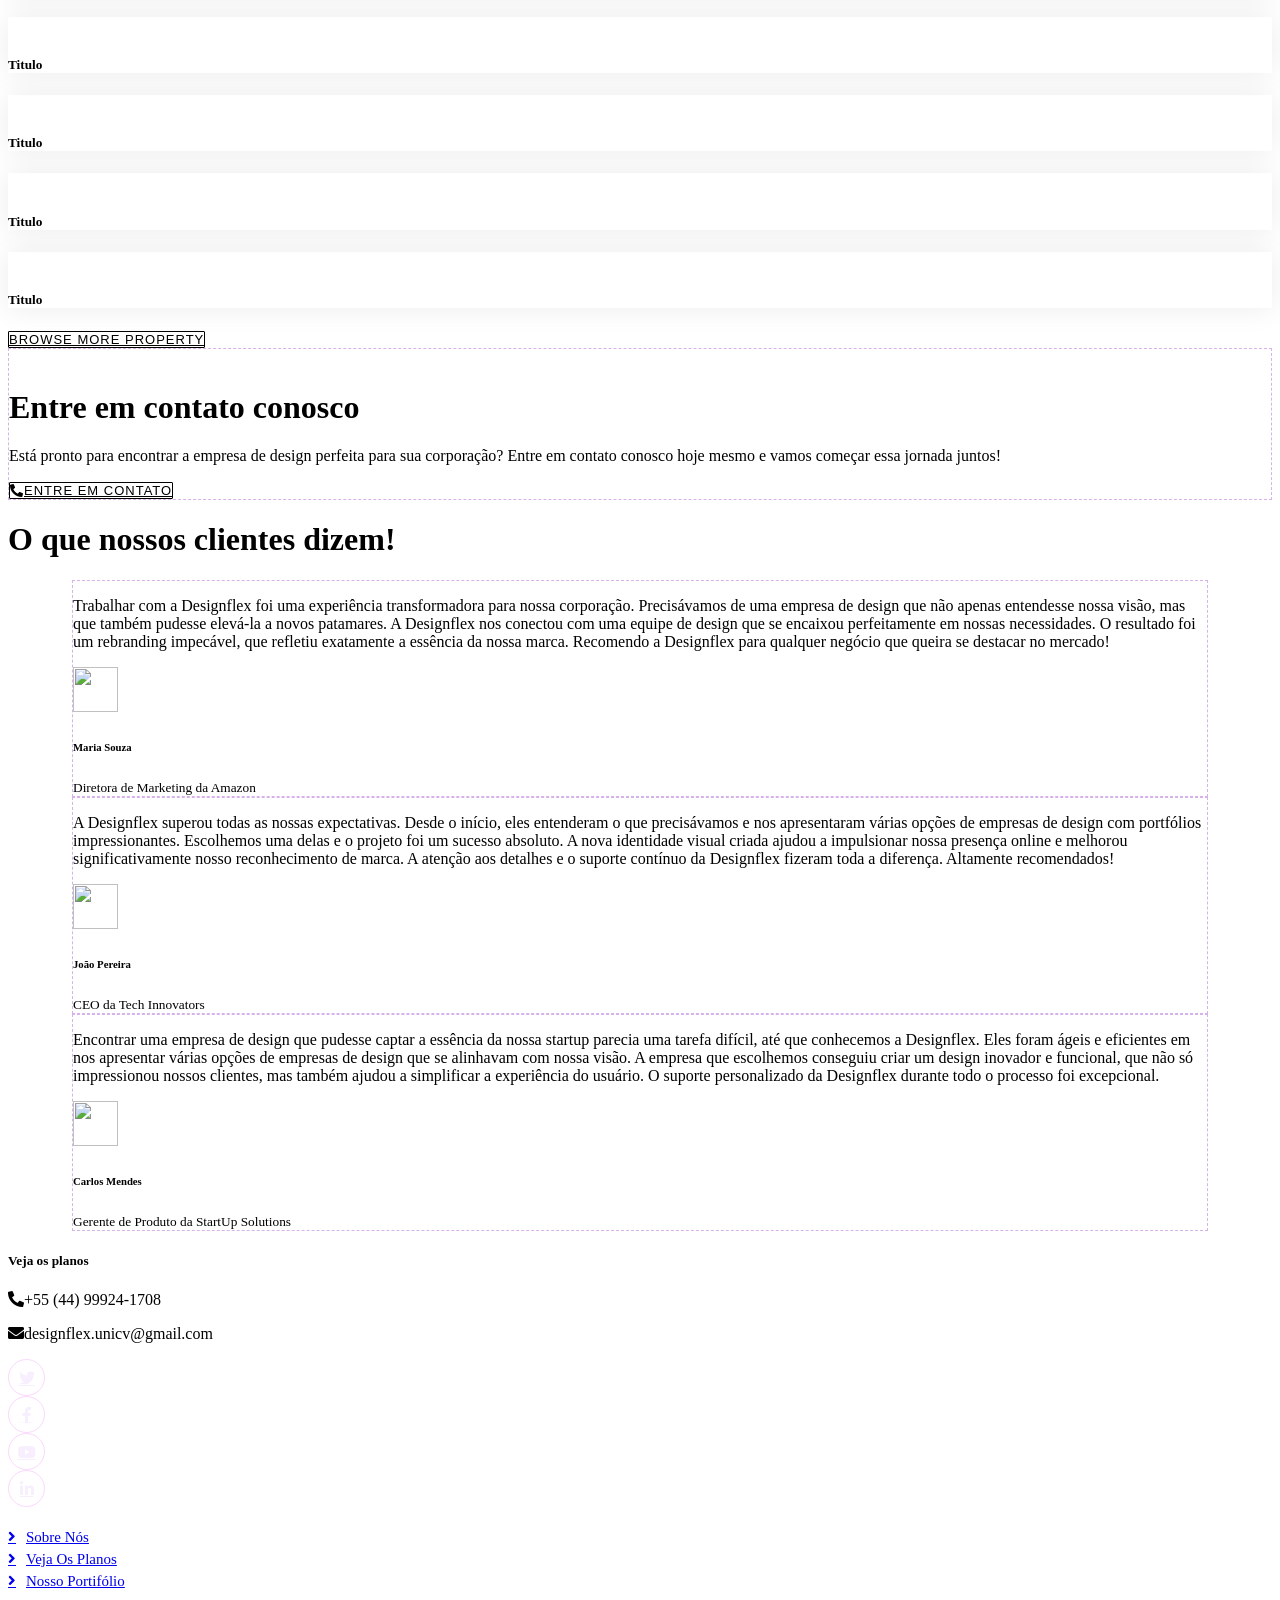
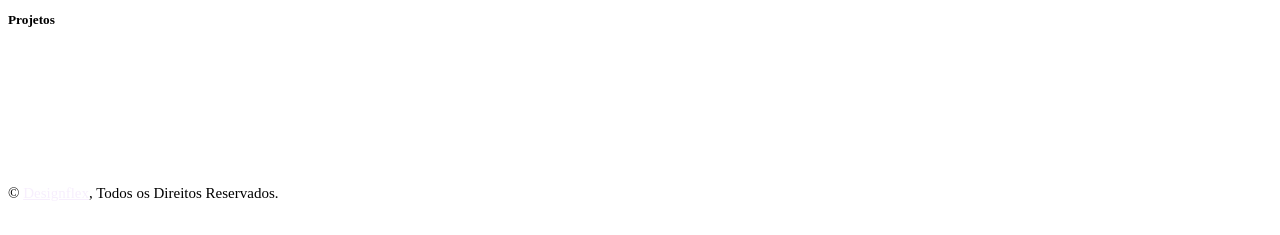
==== commit d9e2e513: "Merge 019569d62f8905040689e6df3570deb9d3d65639 into 48a43d11bf2922005533a2179ea6a214cc1a9706" ====
--- a/index.html
+++ b/index.html
@@ -78,7 +78,10 @@
                             </div>
                         </div>
                     </div>
-                    <a href="contact.html" class="btn btn-primary px-3 d-none d-lg-flex">Veja os Planos</a>
+                    <a href="contact.html" class="btn btn-primary px-3 d-none d-lg-flex">
+                        <span>Veja os planos</span>
+                        <div class="transition"></div>
+                    </a>
                 </div>
             </nav>
         </div>
@@ -205,7 +208,7 @@
                                 <div class="icon mb-3">
                                     <img class="img-fluid" src="img/icon- Icons.png" alt="Icon">
                                 </div>
-                                <h6>Ícones</h6>
+                                <h6>Icones</h6>
                                 <span>150 Projetos</span>
                             </div>
                         </a>
@@ -596,7 +599,7 @@
                     <div class="bg-white rounded p-4" style="border: 1px dashed rgba(132, 0, 185, 0.3)">
                         <div class="row g-5 align-items-center">
                             <div class="col-lg-6 wow fadeIn" data-wow-delay="0.1s">
-                                <img class="img-fluid rounded w-100" src="img/CONTATO.png" alt="">
+                                <img class="img-fluid rounded w-100" src="img/CONTACT.png" alt="">
                             </div>
                             <div class="col-lg-6 wow fadeIn" data-wow-delay="0.5s">
                                 <div class="mb-4">
--- a/css/style.css
+++ b/css/style.css
@@ -0,0 +1,497 @@
+/********** Template CSS **********/
+:root {
+    --primary: #9D4EDD;
+    --secondary: #FF6922;
+    --light: #f7effd;
+    --dark: #10002B;
+}
+
+.back-to-top {
+    position: fixed;
+    display: none;
+    right: 45px;
+    bottom: 45px;
+    z-index: 99;
+}
+
+
+/*** Spinner ***/
+#spinner {
+    opacity: 0;
+    visibility: hidden;
+    transition: opacity .5s ease-out, visibility 0s linear .5s;
+    z-index: 99999;
+}
+
+#spinner.show {
+    transition: opacity .5s ease-out, visibility 0s linear 0s;
+    visibility: visible;
+    opacity: 1;
+}
+
+
+/*** Button ***/
+.btn {
+    transition: .5s;
+}
+
+.btn.btn-primary{
+    font-family: "Nunito Sans", sans-serif;
+    font-weight: 500;
+    font-size: 13px;
+    text-transform: uppercase!important;
+    letter-spacing: 1px;
+    color: black;
+    text-align: center;
+    border: 1px solid black;
+    border-radius:1px;
+    position: relative;
+    overflow: hidden!important;
+    -webkit-transition: all .3s ease-in-out;
+    -moz-transition: all .3s ease-in-out;
+    -o-transition: all .3s ease-in-out;
+    transition: all .3s ease-in-out;
+    background: transparent!important;
+    z-index:10;
+}
+
+.btn.btn-primary:hover{
+    border: 1px solid #000;
+    color: white;
+}
+.btn.btn-primary::before {
+    content: '';
+    width: 0%;
+    height: 100%;
+    background: #000;
+    position: absolute;
+    -ms-transform: skewX(-20deg);
+    -webkit-transform: skewX(-20deg); 
+    transform: skewX(-20deg);
+    left: -10%;
+    opacity: 1;
+    top: 0;
+    z-index: -12;
+    -moz-transition: all .7s cubic-bezier(0.77, 0, 0.175, 1);
+  -o-transition: all .7s cubic-bezier(0.77, 0, 0.175, 1);
+  -webkit-transition: all .7s cubic-bezier(0.77, 0, 0.175, 1);
+  transition: all .7s cubic-bezier(0.77, 0, 0.175, 1);
+  } 
+
+.btn.btn-primary::after {
+    content: '';
+    width: 0%;
+    height: 100%;
+    display: block;
+    position: absolute;
+    left: -10%;
+    opacity: 0;
+    z-index: -15;
+}
+.btn.btn-primary:hover::before, .btn.btn-primary:hover::before{
+  opacity:1;
+  width: 116%;
+}
+
+.btn-square {
+    width: 38px;
+    height: 38px;
+}
+
+.btn-sm-square {
+    width: 32px;
+    height: 32px;
+}
+
+.btn-lg-square {
+    width: 48px;
+    height: 48px;
+}
+
+.btn-square,
+.btn-sm-square,
+.btn-lg-square {
+    padding: 0;
+    display: flex;
+    align-items: center;
+    justify-content: center;
+    font-weight: normal;
+    border-radius: 50px;
+}
+
+
+/*** Navbar ***/
+.nav-bar {
+    position: relative;
+    margin-top: 45px;
+    padding: 0 3rem;
+    transition: .5s;
+    z-index: 9999;
+}
+
+.nav-bar.sticky-top {
+    position: sticky;
+    padding: 0;
+    z-index: 9999;
+}
+
+.navbar {
+    box-shadow: 0 0 30px rgba(0, 0, 0, .08);
+}
+
+.navbar .dropdown-toggle::after {
+    border: none;
+    content: "\f107";
+    font-family: "Font Awesome 5 Free";
+    font-weight: 900;
+    vertical-align: middle;
+    margin-left: 5px;
+    transition: .5s;
+}
+
+.navbar .dropdown-toggle[aria-expanded=true]::after {
+    transform: rotate(-180deg);
+}
+
+.navbar-light .navbar-nav .nav-link {
+    margin-right: 30px;
+    padding: 25px 0;
+    color: #FFFFFF;
+    font-size: 15px;
+    text-transform: uppercase;
+    outline: none;
+}
+
+.navbar-light .navbar-nav .nav-link:hover,
+.navbar-light .navbar-nav .nav-link.active {
+    color: var(--primary);
+}
+
+@media (max-width: 991.98px) {
+    .nav-bar {
+        margin: 0;
+        padding: 0;
+    }
+
+    .navbar-light .navbar-nav .nav-link  {
+        margin-right: 0;
+        padding: 10px 0;
+    }
+
+    .navbar-light .navbar-nav {
+        border-top: 1px solid #eeeeee;
+    }
+}
+
+.navbar-light .navbar-brand {
+    height: 75px;
+}
+
+.navbar-light .navbar-nav .nav-link {
+    color: var(--dark);
+    font-weight: 500;
+}
+
+@media (min-width: 992px) {
+    .navbar .nav-item .dropdown-menu {
+        display: block;
+        top: 100%;
+        margin-top: 0;
+        transform: rotateX(-75deg);
+        transform-origin: 0% 0%;
+        opacity: 0;
+        visibility: hidden;
+        transition: .5s;
+        
+    }
+
+    .navbar .nav-item:hover .dropdown-menu {
+        transform: rotateX(0deg);
+        visibility: visible;
+        transition: .5s;
+        opacity: 1;
+    }
+}
+
+
+/*** Header ***/
+@media (min-width: 992px) {
+    .header {
+        margin-top: -120px;
+    }
+}
+
+.header-carousel .owl-nav {
+    position: absolute;
+    top: 50%;
+    left: -25px;
+    transform: translateY(-50%);
+    display: flex;
+    flex-direction: column;
+}
+
+.header-carousel .owl-nav .owl-prev,
+.header-carousel .owl-nav .owl-next {
+    margin: 7px 0;
+    width: 50px;
+    height: 50px;
+    display: flex;
+    align-items: center;
+    justify-content: center;
+    color: #FFFFFF;
+    background: var(--primary);
+    border-radius: 40px;
+    font-size: 20px;
+    transition: .5s;
+}
+
+.header-carousel .owl-nav .owl-prev:hover,
+.header-carousel .owl-nav .owl-next:hover {
+    background: var(--dark);
+}
+
+@media (max-width: 768px) {
+    .header-carousel .owl-nav {
+        left: 25px;
+    }
+}
+
+.breadcrumb-item + .breadcrumb-item::before {
+    color: #DDDDDD;
+}
+
+
+/*** Icon ***/
+.icon {
+    padding: 15px;
+    display: inline-flex;
+    align-items: center;
+    justify-content: center;
+    background: #FFFFFF !important;
+    border-radius: 50px;
+    border: 1px dashed var(--primary) !important;
+}
+
+
+/*** About ***/
+.about-img img {
+    position: relative;
+    z-index: 2;
+}
+
+.about-img::before {
+    position: absolute;
+    content: "";
+    top: 0;
+    left: -50%;
+    width: 100%;
+    height: 100%;
+    background: var(--primary);
+    transform: skew(20deg);
+    z-index: 1;
+}
+
+
+/*** Category ***/
+.cat-item div {
+    background: #FFFFFF;
+    border: 1px dashed rgba(126, 0, 185, 0.3);
+    transition: .5s;
+}
+
+/*
+.cat-item:hover div {
+    background: var(--primary);
+    border-color: transparent;
+}
+*/
+
+.cat-item div * {
+    transition: .5s;
+}
+
+/*
+.cat-item:hover div * {
+    color: #FFFFFF !important;
+}
+*/
+
+
+/*** Property List ***/
+.nav-pills .nav-item .btn {
+    color: var(--dark);
+}
+
+.nav-pills .nav-item .btn:hover,
+.nav-pills .nav-item .btn.active {
+    color: #FFFFFF;
+}
+
+.property-item {
+    box-shadow: 0 0 30px rgba(0, 0, 0, .08);
+}
+
+.property-item img {
+    transition: .5s;
+}
+
+.property-item:hover img {
+    transform: scale(1.1);
+}
+
+.property-item .border-top {
+    border-top: 1px dashed rgba(86, 0, 185, 0.3) !important;
+}
+
+.property-item .border-end {
+    border-right: 1px dashed rgba(117, 0, 185, 0.3) !important;
+}
+
+
+/*** Team ***/
+.team-item {
+    box-shadow: 0 0 30px rgba(0, 0, 0, .08);
+    transition: .5s;
+}
+
+.team-item .btn {
+    color: var(--primary);
+    background: #FFFFFF;
+    box-shadow: 0 0 30px rgba(0, 0, 0, .15);
+}
+
+.team-item .btn:hover {
+    color: #FFFFFF;
+    background: var(--primary);
+}
+
+.team-item:hover {
+    border-color: var(--secondary) !important;
+}
+
+.team-item:hover .bg-primary {
+    background: var(--secondary) !important;
+}
+
+.team-item:hover .bg-primary i {
+    color: var(--secondary) !important;
+}
+
+
+/*** Testimonial ***/
+.testimonial-carousel {
+    padding-left: 1.5rem;
+    padding-right: 1.5rem;
+}
+
+@media (min-width: 576px) {
+    .testimonial-carousel {
+        padding-left: 4rem;
+        padding-right: 4rem;
+    }
+}
+
+.testimonial-carousel .testimonial-item .border {
+    border: 1px dashed rgba(126, 0, 185, 0.3) !important;
+}
+
+.testimonial-carousel .owl-nav {
+    position: absolute;
+    width: 100%;
+    height: 40px;
+    top: calc(50% - 20px);
+    left: 0;
+    display: flex;
+    justify-content: space-between;
+    z-index: 1;
+}
+
+.testimonial-carousel .owl-nav .owl-prev,
+.testimonial-carousel .owl-nav .owl-next {
+    position: relative;
+    width: 40px;
+    height: 40px;
+    display: flex;
+    align-items: center;
+    justify-content: center;
+    color: #FFFFFF;
+    background: var(--primary);
+    border-radius: 40px;
+    font-size: 20px;
+    transition: .5s;
+}
+
+.testimonial-carousel .owl-nav .owl-prev:hover,
+.testimonial-carousel .owl-nav .owl-next:hover {
+    background: var(--dark);
+}
+
+
+/*** Footer ***/
+.footer .btn.btn-social {
+    margin-right: 5px;
+    width: 35px;
+    height: 35px;
+    display: flex;
+    align-items: center;
+    justify-content: center;
+    color: var(--light);
+    border: 1px solid rgba(244, 178, 247, 0.5);
+    border-radius: 35px;
+    transition: .3s;
+}
+
+.footer .btn.btn-social:hover {
+    color: var(--primary);
+    border-color: var(--light);
+}
+
+.footer .btn.btn-link {
+    display: block;
+    margin-bottom: 5px;
+    padding: 0;
+    text-align: left;
+    font-size: 15px;
+    font-weight: normal;
+    text-transform: capitalize;
+    transition: .3s;
+}
+
+.footer .btn.btn-link::before {
+    position: relative;
+    content: "\f105";
+    font-family: "Font Awesome 5 Free";
+    font-weight: 900;
+    margin-right: 10px;
+}
+
+.footer .btn.btn-link:hover {
+    letter-spacing: 1px;
+    box-shadow: none;
+}
+
+.footer .form-control {
+    border-color: rgba(252, 207, 253, 0.5);
+}
+
+.footer .copyright {
+    padding: 25px 0;
+    font-size: 15px;
+    border-top: 1px solid rgba(256, 256, 256, .1);
+}
+
+.footer .copyright a {
+    color: var(--light);
+}
+
+.footer .footer-menu a {
+    margin-right: 15px;
+    padding-right: 15px;
+    border-right: 1px solid rgba(210, 168, 235, 0.1);
+}
+
+.footer .footer-menu a:last-child {
+    margin-right: 0;
+    padding-right: 0;
+    border-right: none;
+}
